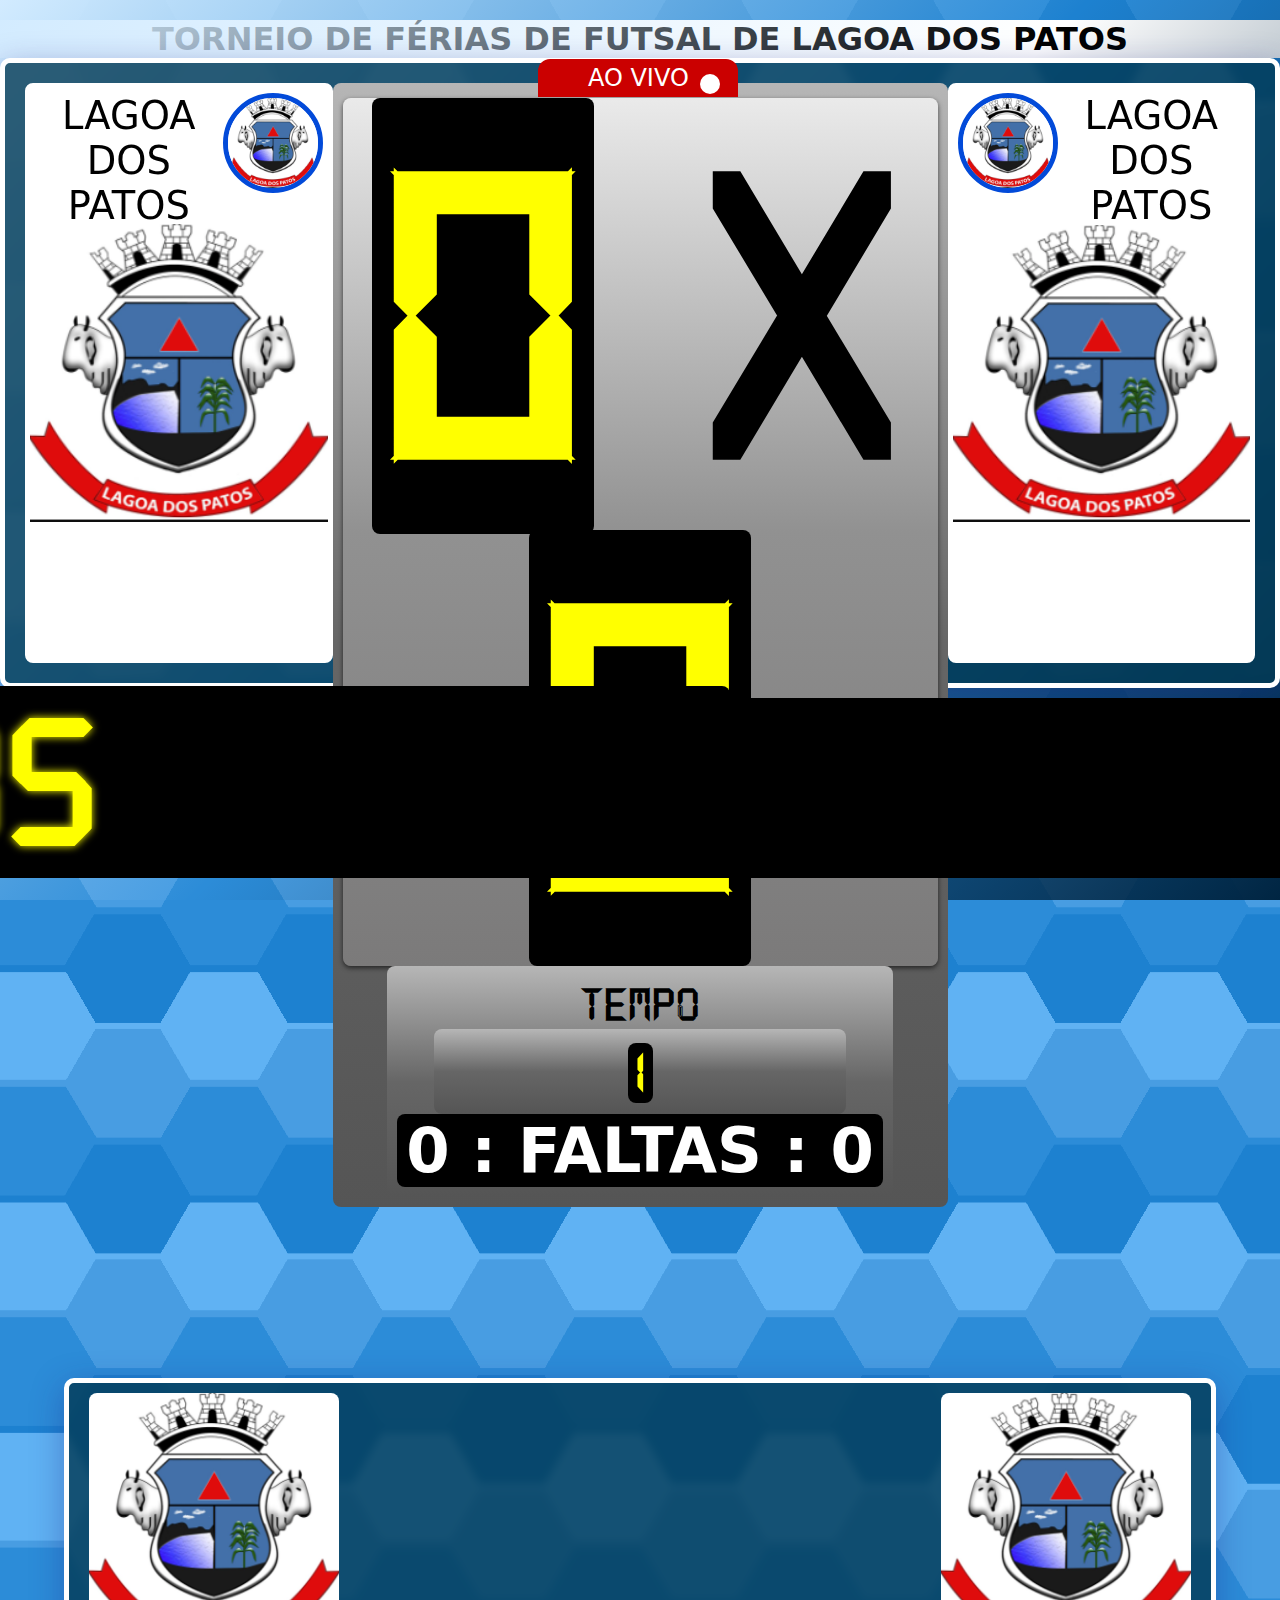
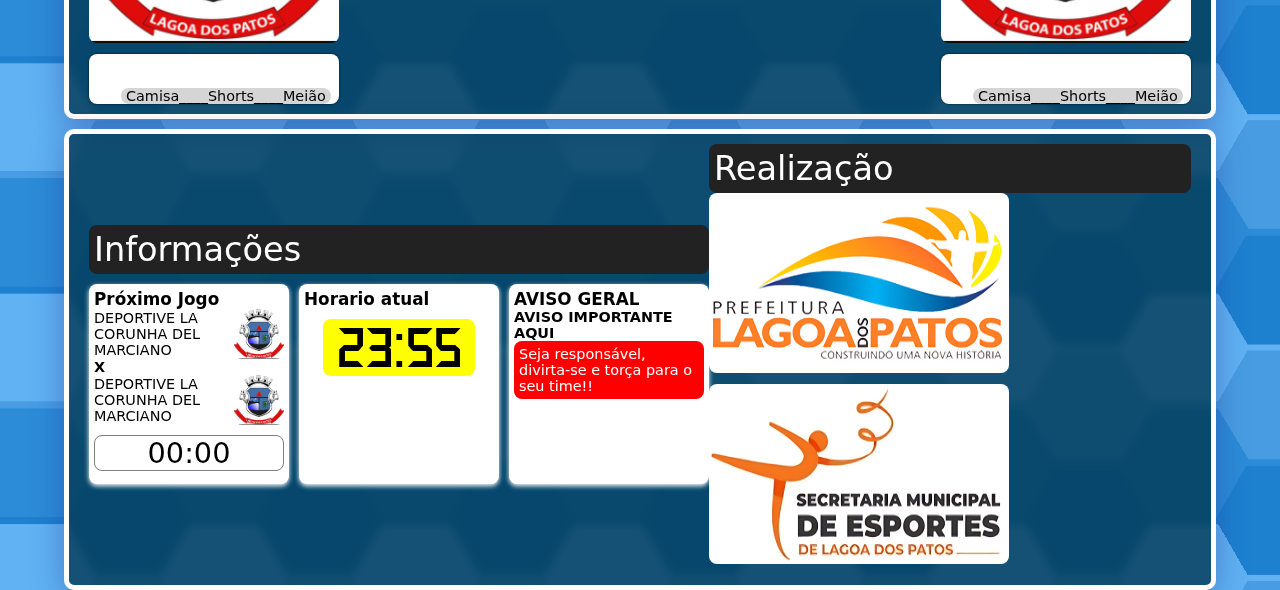
==== placar-2.html @ b9a06c23 "completOnlino" ====
<!DOCTYPE html>
<html lang="pt-BR">
<head>
    <meta charset="UTF-8">
    <meta name="viewport" content="width=device-width, initial-scale=1.0">
    <link rel="stylesheet" href="./src/css/css-2.css">
    <title>Placar</title>

   
</head>
<body>
    <div class="placarOn">
        <div id="aberturaGol" >
            <!-- <div>
                <img id="imgTimeCimaA" src="./src/logos/logo.png" alt="">
            </div> -->
        </div>
        <div class="propagandasEtc">
          
            <div class="nomeCampeonato">
                <h1 id="tituloAcima">TORNEIO DE FÉRIAS DE FUTSAL DE LAGOA DOS PATOS</h1>
            </div>
        </div>
        <div>
            <div class="placarCima editPlacarCima">
                <div class="aoVivo">
                    <p id="mostrador">AO VIVO </p> <span></span>
                </div>
                <div class="NomeTime " id="goldeCasa" style="background-image: url('/src/logos/logo.png'); background-size: contain; background-repeat: no-repeat;background-position: center;">
                    <p id="mostraTimeA">LAGOA DOS PATOS</p>
                    <div>
                        <img id="imgTimeCimaA" src="./src/logos/logo.png" alt="">
                    </div>
                </div>
                <div class="mostraPlacar">
                    <h1 class="fundoP"><span id="timeCasa">0</span> x <span id="timeVisitante">0</span></h1>   
                    <div>
                        <div class="mostraPlacar">
                            <h1 style="font-size: 1em;">TEMPO</h1>         
                            <div>
                                <div class="mostraPlacar">
                                    <h3><span id="periodoTempoMostra">1</span> </h3> 
                                             
                                </div>
                                <h6 class="faltas"><span id="faltasCasa">0</span> : FALTAS : <span id="faltasVisitante">0</span></h6>      
                            </div>   
                        </div>
                    </div>              
                </div>
                
                <div class="NomeTime" id="goldoVisitante" style="background-image: url('/src/logos/logo.png'); background-size: contain; background-repeat: no-repeat;background-position: center;">
                    <div>
                        <img id="imgTimeCimaB" src="./src/logos/logo.png" alt="">
                    </div>
                    <p id="mostraTimeB">LAGOA DOS PATOS</p>
                   
                </div>
            </div>
        </div>
        <div class="letreiroAnimado">
            <h1 id="mostraPLed">TORNEIO DE FERIAS DE FUTSAL DE LAGOA DOS PATOS</h1>
        </div>
        <div  class="mergin">
            <div id="intervaloOn" class="placarIntervalo" style="display: none;">
                <img id="alteraImgSlides" src="./src/logos/cartaz.jpg" alt="Futuro Consultoria">
            </div>
        </div>
        <div>
            <div id="placarComImgCimaA" class="placarImagem ">
                <div class="aoVivo dnone">
                    <span  id="timeTempo">20:00</span> 
                </div>
                <div>
                    <img id="timaCentroA" src="./src/logos/logo.png" alt=""> 
                    <div class="corCamisa" id="uniTimeA">                     
                    </div>
                </div>
                
                <div>
                  
                    <img id="timaCentroB" src="./src/logos/logo.png" alt="">
                    <div class="corCamisa" id="uniTimeB">
                        
                      </div>
                </div>
            </div>
        </div>
       
        <div id="placarComImgCimaB" class="placarImagem">
           <div class="informacoes">
            <p style="font-size: .7em; color: white; background-color: rgb(34, 34, 34);padding: 5px; border-radius:8px;">Informações</p>
          
            <div class="info">
                <div>
                    <h3>Próximo Jogo</h3>
                    <div class="pp">
                        <p id="proPTimeA">DEPORTIVE LA CORUNHA DEL MARCIANO</p>
                        <img id="proximoLogoTimeA" src="./src/logos/logo.png" alt="">
                    </div>
                    <strong>
                        <p>X</p>
                    </strong>
                    <div class="pp">
                        <p id="proPTimeB">DEPORTIVE LA CORUNHA DEL MARCIANO</p>
                        <img id="proximoLogoTimeB" src="./src/logos/logo.png" alt="">
                    </div>
                    <div class="pp">
                        <p id="horarioPPartida">00:00</p>
                    </div>
                </div>
                <div>
                    <h3>Horario atual</h3>
                    <div class="relogioHora">
                        <h4 id="horaAtualVivo">23:55</h4>
                    </div>
                </div>
                <div>
                    <h3>AVISO GERAL</h3>
                    <h4 id="tituloAviso">AVISO IMPORTANTE AQUI</h4>
                    <div class="avisoS">
                        <p id="avisoInfoImportante">Seja responsável, divirta-se e torça para o seu time!!</p>
                    </div>
                    
                </div>
            </div>
           </div>
           <div class="apoio">
            <p style="font-size: .7em; color: white; background-color: rgb(34, 34, 34);padding: 5px; border-radius:8px;">Realização</p>
            <div>
                <img src="./src/logos/logo-lagoa.png" alt=""> 
                <img src="./src/logos/logo-secretaria.png" alt="">
            </div>
           </div>
        </div>
        <div>
       
    </div>

    <script src="./src/placar-2.js"></script>
    <style>
        
        html {
            z-index: -99999;
            --u: 1.5vmax; /* change hexagon size */
            --c1: #60b2f3;
            --c2: #489de2;
            --c3: #2c8cd8;
            --c4: #1d81d0;
            --gp: 50% / calc(var(--u) * 10) calc(var(--u) * 12);
            --glt: repeating-conic-gradient(
                    from 210deg at 16.66% 25%,
                    var(--c2) 0% 33.3%,
                    #fff0 0% 100%
                )
                var(--gp);
            --glb: repeating-conic-gradient(
                    from 210deg at 16.66% 75%,
                    var(--c4) 0% 33.3%,
                    #fff0 0% 100%
                )
                var(--gp);
            height: 100vh;
            background: repeating-linear-gradient(
                        to bottom,
                        var(--c1) 0% 1.5%,
                        transparent 1.5% 23.5%,
                        var(--c2) 23.5% 26.5%,
                        transparent 26.5% 48.5%,
                        var(--c3) 48.5% 51.5%,
                        transparent 51.5% 73.5%,
                        var(--c4) 73.5% 76.5%,
                        transparent 76.5% 98.5%,
                        var(--c1) 98.5% 100%
                    )
                    var(--gp),
                var(--glt), var(--glb), var(--glt), var(--glb), var(--glt), var(--glb),
                var(--glt), var(--glb),
                repeating-conic-gradient(
                        from 150deg at 50% 75%,
                        var(--c1) 0% 33.3%,
                        #fff0 0% 100%
                    )
                    var(--gp),
                repeating-conic-gradient(
                        from 90deg at 66.66% 50%,
                        var(--c4) 0% 33.3%,
                        #fff0 0% 100%
                    )
                    var(--gp),
                repeating-conic-gradient(
                        from -90deg at 50% 25%,
                        var(--c1) 0% 33.3%,
                        var(--c2) 0% 66.4%,
                        var(--c3) 0% 100%
                    )
                    var(--gp);
        
            
            overflow: hidden;
        }
        
        html:before {
            content: "";
            background: linear-gradient(-45deg, #002542 0%, transparent 50%, #d2ebff 100%);
            position: absolute;
            width: 100vw;
            height: 100vh;
            
        }
        
    </style>
</body>
</html>
---- src/css/css-2.css ----
@font-face {
  font-family: digital;
  src: url(../../src/font/DS-DIGI.TTF);
}
:root {
    --fundoVidro: rgba(1, 57, 83, 0.795);
}

* {
  margin: 0;
  padding: 0;
  box-sizing: border-box;
}

.placarOn {
  width: 100%;
  height: 100vh;
  background-color: rgba(189, 189, 189, 0);
  font-family: system-ui, -apple-system, BlinkMacSystemFont, "Segoe UI", Roboto,
    Oxygen, Ubuntu, Cantarell, "Open Sans", "Helvetica Neue", sans-serif;
}
.placarCima {
  padding: 20px;
  width: 100%;
  
  margin: auto;
  display: flex;
  justify-content: space-between;
  background-color: rgb(243, 231, 221);
  font-size: 3em;
  align-items: center;
  position: relative;
  background: var( --fundoVidro);
  box-shadow: 0 8px 32px 0 rgba(31, 38, 135, 0.37);
  backdrop-filter: blur(4px);
  -webkit-backdrop-filter: blur(4px);
  border-radius: 10px;
  border: white solid 5px;
  
}
.editPlacarCima {
  height: 70vh;
}


.fundoP {
  background-image: linear-gradient(
    to bottom,
    rgb(234, 234, 234),
    rgb(145, 145, 145),
    rgb(123, 122, 122)
  );
  box-shadow: rgba(0, 0, 0, 0.614) 0px 2px 5px 0px;
  padding: 2px;
}
.placarImagem {
  width: 90%;
  margin: auto;
  display: flex;
  justify-content: space-between;
  background: var( --fundoVidro);
  box-shadow: 0 8px 32px 0 rgba(31, 38, 135, 0.37);
  backdrop-filter: blur(4px);
  -webkit-backdrop-filter: blur(4px);
  border-radius: 10px;
  border: 1px solid rgba(255, 255, 255, 0.18);
  font-size: 3em;
  border: white solid 5px;
  align-items: center;
  
  margin-top: 10px;
  padding: 10px 20px;
  
}
.placarImagem div img {
  width: 250px;
  border-radius: 8px;
}
.placarImagem .aoVivo {
  position: absolute;
  width: 200px;
  background-color: rgb(0, 0, 0);
  text-align: center;
  padding: 2px;
  top: 0px;
  left: 42%;
  border-radius: 0px 0px 12px 12px;
  font-size: x-large;
  padding: 5px;
  color: white;
}
.corCamisa {
  width: 250px;
  height: 50px;
  border-radius: 8px;
  background-color: rgb(255, 255, 255);
  box-shadow: black 0px 0px 2px 0px;
  position: relative;
}
.corCamisa::after {
  content: "Camisa____Shorts____Meião";
  font-size: 0.3em;
  text-align: center;
  color: rgb(0, 0, 0);
  background-color: rgb(213, 213, 213);
  border-radius: 12px;
  padding: 0 5px;
  bottom: 0px;
  left: 32px;
  position: absolute;
}
.propagandasEtc {
 
}
.mostraPlacar {
  align-items: center;
  width: 85%;
  margin: auto;
  text-align: center;
  background-image: linear-gradient(
    to bottom,
    rgb(182, 182, 182),
    rgb(102, 102, 102),
    rgb(85, 85, 85)
  );
  padding: 10px;
  border-radius: 8px;
}
.aoVivo {
  position: absolute;
  width: 200px;
  background-color: rgb(203, 0, 0);
  text-align: center;
  padding: 2px;
  top: -4px;
  left: 42%;
  border-radius: 12px 12px 0px 0px;
  font-size: x-large;
  padding: 5px;
  color: white;
}
.mostraPlacar h1 {
  font-family: digital;
  margin-top: 5px;
  font-size: 9em;
  text-shadow: yellow 0px 0px 5px 0px;
  width: 100%;
  /* border: black solid 1px; */
  border-radius: 8px;
}
.mostraPlacar h3 #periodoTempoMostra {
  font-family: digital;
  margin-top: 5px;
  font-size: 1em;
  text-shadow: yellow 0px 0px 5px 0px;
  width: 100%;
  /* border: black solid 1px; */
  border-radius: 8px;
}
.mostraPlacar h3 span {
  color: yellow;
  padding: 2px 5px;

  background-color: rgb(0, 0, 0);
  border-radius: 8px;
  margin: 0px;
}
.tickSegundos {
  animation: tick 1s infinite alternate-reverse  ;
}
.letreiroAnimado {
  z-index: 9999999;
  width: 350%;
  background-color: rgb(0, 0, 0);
  height: 20%;
  margin: 10px auto;
  position: relative;
}

.letreiroAnimado h1 {
  text-shadow: 0px 0px 9px yellow;
  font-size: 12em;
  font-family: digital;
  width: 100%;
  color: yellow;
  padding: 0px 5px;
  background-color: rgb(0, 0, 0);
  border-radius: 8px;
  margin: 0px;
  animation: ldigital 60s infinite linear ;
  position: absolute;
  right: 3750px;
  bottom: 0px;
}
@keyframes ldigital {
  0% {
    right: -1850px;
  }
}
@keyframes tick {
  0% {
    opacity: 0;
  }
}
.NomeTime {
  justify-content: space-between;
  min-width: 25%;
  /* background-image: url('../logos/88.png');
  background-size: contain;
  background-repeat: no-repeat;
  background-position: center; */
  max-width: 20%;
  height: 100%;
  border: rgb(255, 255, 255) solid 5px;
  border-radius: 8px;
  background-color: white;
  text-align: center;
  display: flex;
  
  padding-top: 100%;
  padding: 5px;
  
 
}
.NomeTime p {
  font-size: .8em;
}
.mergin {
  margin: 500px auto;
}

.NomeTime div img {
  width: 100px;
  height: 100px;
  border-radius: 50%;
  border: rgb(2, 74, 217) solid 5px;
}

.mostraPlacar h1 span {
  color: yellow;
  padding: 2px 5px;

  background-color: rgb(0, 0, 0);
  border-radius: 8px;
  margin: 0px;
}
.placarIntervalo {
  text-align: center;
  height: 70vh;
}
.placarIntervalo img {
  height: 60vh;
}
.aoVivo span::after {
  height: 20px;
  width: 20px;
  background-color: white;
  content: "";
  position: absolute;
  top: 15px;
  right: 18px;
  border-radius: 50%;
  animation: aov 800ms infinite alternate-reverse linear;
}
#alteraImgSlides {
  animation: slid 1s normal ;
}
@keyframes slid {
  0% {
    opacity: 0;
  }
}
.inputImagens {
  width: 90%;
  padding: 5px;
  margin: 5px auto;
}

.gol {
  position: absolute;
  z-index: 99999999;
  width: 100%;
  background-color: black;
  
}
.gol div {
  height: 100vh;  
  border: black solid 1px;
  margin: auto;
  text-align: center;
}
.gol div img {
  height: 100%;
  box-shadow:  rgb(2, 74, 217) 5px 0px 100px 50px; 
  margin: auto;
  border-radius: 50%;  
  animation: gira 800ms infinite alternate-reverse linear; 
}

@keyframes gira {
  0% {
    transform: scale(0.8);
  }
}

.gol div::after {
  content: "GOLLLLL!!";
  position: absolute;
  width: 100%;
  border-radius: 30px;  
  top: 290px;
  font-size: 12em;
  background-color: rgb(2, 74, 217);
  color: white;
  font-weight: 700;
  left: 0;
  height: 30%;
  animation: aov 800ms infinite alternate-reverse linear;
}
button {
  padding: 5px;
  font-size: 1.1em;
  background-color: rgb(2, 74, 217);
  color: white;
}
.dnone {
  display: none;
}
.nomeCampeonato {
  width: 100%;
}
.nomeCampeonato h1 {
  text-align: center;
  background-color: white;
  margin-top: 20px;
  width: 1080px;
  
}
.menutopo {
  width: 600px;
  justify-content: space-between;
  text-align: inherit;
  
}
.placaCentral {
  display: flex;
  align-items: center;
  background-color: black;
  padding: 5px;
  border-radius: 8px;

}
.placaCentral input {
  width: 50px;
  padding: 5px;
  height: 50px;
  text-align: center;
}
.placaCentral i {
  background-color: blue;
  color: white;
  padding: 2px 5px;
  transition: 200ms;
}
.placaCentral i:active {
  background-color: rgb(0, 0, 42);
  box-shadow: inset black 0px 2px 2px 0px;
  font-size: .9em;
  
}
.placaCentral i:hover {
  background-color: rgb(125, 125, 251);
}
.marcadoPlaca {
  display: flex;
  align-items: center;
}
.menutopo a {
  text-align: center;
  gap: 10px;
  padding: 5px;
  color: white;
  border-radius: 8px;
  text-decoration: none;
  background-color: rgb(31, 38, 135);
}
.menutopo a:hover {
  background-color: rgb(95, 105, 235);
}
.menutopo a:active {
  box-shadow: inset black 0px 2px 5px 0px;
  background-color: rgb(169, 174, 242);
  font-size: .98em;
  
  transform: scale(.8);
}
input {
  padding: 1px;
  font-size: 1em;
}
.info {
  font-size: 0.3em;
  display: flex;
  gap: 10px;
  margin: 10px auto;
}
.apoio div img {
  width: 300px;
  height: 180px;
}
#horarioPPartida {
  background-color: rgba(255, 0, 0, 0);
  text-align: center;
  width: 100%;
  border: gray solid 1px;
  border-radius: 8px;
  margin: 10px auto;
  font-size: 2em;
}
.info > div {
  padding: 5px;
  width: 200px;
  height: 200px;
  box-shadow: rgb(255, 255, 255) 0px 2px 5px 0px;
  border-radius: 8px;
  background-color: white;
}
.avisoS {
  background-color: red;
  padding: 5px;
  color: white;
  font-size: 1em;
  border-radius: 8px;
}
.info div img {
  width: 50px;
}
.info div .pp {
  width: 100%;
  display: flex;
  justify-content: space-between;
  align-items: center;
  gap: 10px;
}
.relogioHora {
    width: 80%;
    /* border: black solid 1px; */
    margin: auto;
    font-size:4em;
    margin-top: 5%;
    text-align: center;
    font-family: digital;
    background-color: yellow;
    border-radius: 8px;
}
.tituloInfo {
    font-size: 1em;
}
.faltas {
  background-color: rgb(0, 0, 0);
  border-radius: 8px;
  color: white;
  font-size: 1.3em;
}

@keyframes aov {
  0% {
    opacity: 0;
  }
}
.menuTo {
  display: flex;
  align-items: center;
  font-size: 1.1em;
  text-decoration: none;
  list-style: none;
  position: relative;
  overflow: hidden;
  margin: 10px auto;
  

}
.menuTo img {
  width: 150px;
  margin: 10px;
  position: relative;
  overflow: hidden;

}
.menuTo .imgLogoA {
  position: relative;
  
}
.unif div {

  display: flex;
  justify-content: space-between;
}
.imgLogoA::after {
  content: "";
  rotate: 12deg;
  height: 100px;
  width: 500px;
  background-image: linear-gradient(to bottom, rgba(255, 255, 255, 0.143) , rgba(255, 255, 255, 0.65), rgba(255, 255, 255, 0.136)) ;
  position: absolute;
  top: -150px;
  left:  -68px;
  animation: brilho 5s infinite linear   ;
}
@keyframes brilho {
  0% {
    top: 129px;
  left:  -68px;
  }
  90% {
    top: 129px;
  left:  -68px;
  }
}

.painelControle {
  background-color: #f7feff;
  max-width: 800px;
  min-width: 450px;
  margin: auto;
  border: black solid 1px;
  padding: 20px;
  font-family: system-ui, -apple-system, BlinkMacSystemFont, 'Segoe UI', Roboto, Oxygen, Ubuntu, Cantarell, 'Open Sans', 'Helvetica Neue', sans-serif;
  border: rgb(225, 225, 225) solid 1px;
  box-shadow: rgb(160, 160, 160) 0px 5px 5px 0px;
  border-radius: 0px 0px 12px 12px;
  
}
#tituloAcima {
  width:100%;
  
}
.animt {
  animation: cimaBaixo 200ms normal    ;
  transition: all;
}
@keyframes cimaBaixo {
  0%{
    transform: scale(0);
    opacity: 0;
  }
}
.informacoesAdicionais {
  max-width: 800px;
  min-width: 450px;
  margin:  auto;
  border: rgb(225, 225, 225) solid 1px;
  box-shadow: rgb(160, 160, 160) 0px 5px 5px 0px;
  border-radius: 0px 0px 12px 12px;
  padding: 20px;
}
.painelControle h2 {
  margin-top: 10px;
}
.areaClean img {
  width: 50px;
  margin: 5px auto;
}
.placarTimesPainel {
  display: flex;
  justify-content: space-between;
  background-color: rgb(224, 224, 224);
  padding: 5px;
  border: rgb(208, 208, 208) solid 1px;
}
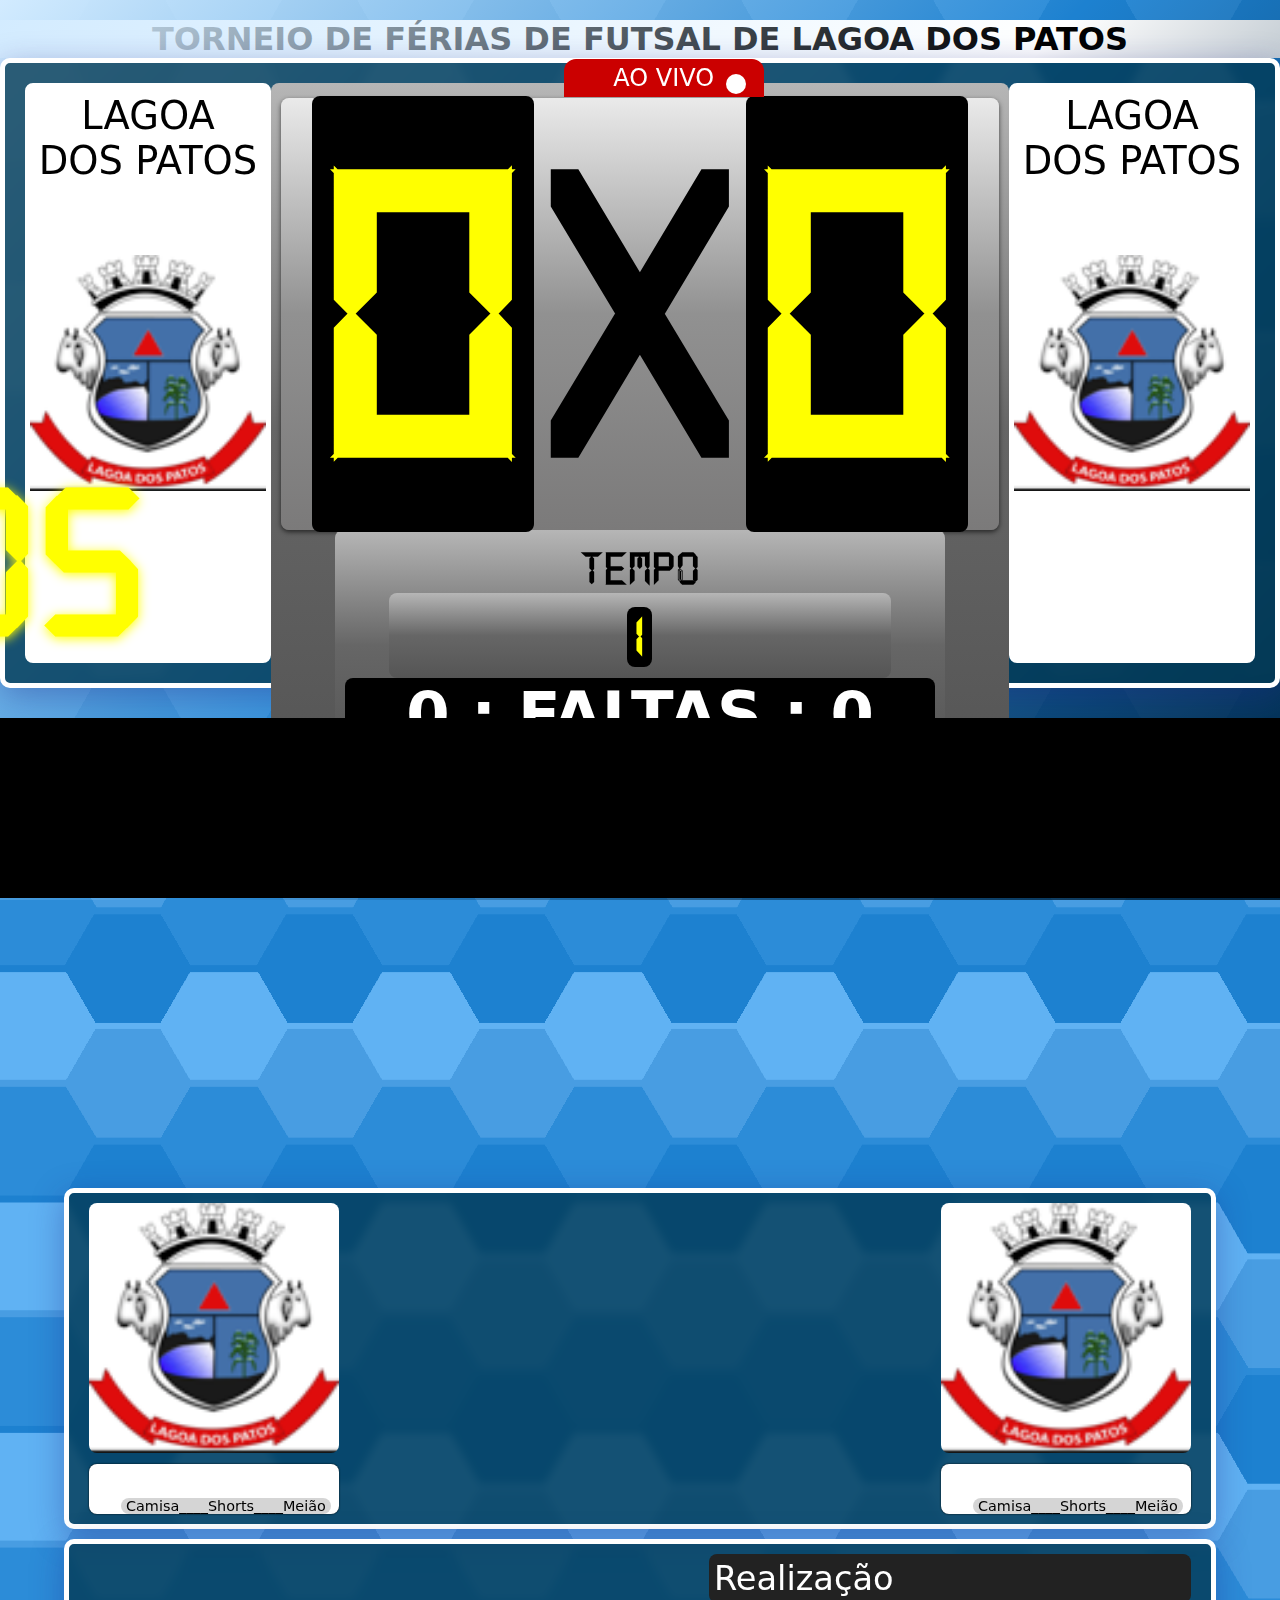
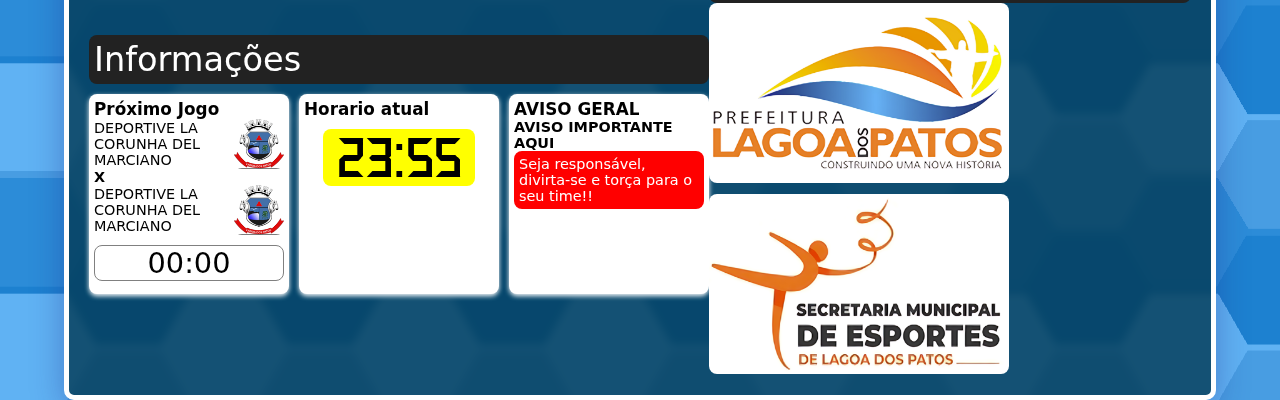
==== commit 66f24eca: "completOnlino" ====
--- a/placar-2.html
+++ b/placar-2.html
@@ -29,11 +29,11 @@
                 <div class="NomeTime " id="goldeCasa" style="background-image: url('/src/logos/logo.png'); background-size: contain; background-repeat: no-repeat;background-position: center;">
                     <p id="mostraTimeA">LAGOA DOS PATOS</p>
                     <div>
-                        <img id="imgTimeCimaA" src="./src/logos/logo.png" alt="">
+                        <img style="display: none;" id="imgTimeCimaA" src="./src/logos/logo.png" alt="">
                     </div>
                 </div>
                 <div class="mostraPlacar">
-                    <h1 class="fundoP"><span id="timeCasa">0</span> x <span id="timeVisitante">0</span></h1>   
+                    <h1 class="fundoP"><span id="timeCasa">0</span>x<span id="timeVisitante">0</span></h1>   
                     <div>
                         <div class="mostraPlacar">
                             <h1 style="font-size: 1em;">TEMPO</h1>         
@@ -49,8 +49,8 @@
                 </div>
                 
                 <div class="NomeTime" id="goldoVisitante" style="background-image: url('/src/logos/logo.png'); background-size: contain; background-repeat: no-repeat;background-position: center;">
-                    <div>
-                        <img id="imgTimeCimaB" src="./src/logos/logo.png" alt="">
+                    <div >
+                        <img style="display: none;" id="imgTimeCimaB" src="./src/logos/logo.png" alt="">
                     </div>
                     <p id="mostraTimeB">LAGOA DOS PATOS</p>
                    
--- a/src/css/css-2.css
+++ b/src/css/css-2.css
@@ -51,7 +51,7 @@
     rgb(123, 122, 122)
   );
   box-shadow: rgba(0, 0, 0, 0.614) 0px 2px 5px 0px;
-  padding: 2px;
+  
 }
 .placarImagem {
   width: 90%;
@@ -83,7 +83,7 @@
   text-align: center;
   padding: 2px;
   top: 0px;
-  left: 42%;
+  left: 44%;
   border-radius: 0px 0px 12px 12px;
   font-size: x-large;
   padding: 5px;
@@ -133,7 +133,7 @@
   text-align: center;
   padding: 2px;
   top: -4px;
-  left: 42%;
+  left: 44%;
   border-radius: 12px 12px 0px 0px;
   font-size: x-large;
   padding: 5px;
@@ -173,18 +173,20 @@
   width: 350%;
   background-color: rgb(0, 0, 0);
   height: 20%;
+  position: fixed;
+  bottom: -8px;
   margin: 10px auto;
-  position: relative;
+  
 }
 
 .letreiroAnimado h1 {
-  text-shadow: 0px 0px 9px yellow;
-  font-size: 12em;
+  text-shadow: 0px 2px 12px yellow;
+  font-size: 14em;
   font-family: digital;
   width: 100%;
   color: yellow;
-  padding: 0px 5px;
-  background-color: rgb(0, 0, 0);
+  padding: 0px 0px;
+  /* background-color: rgb(0, 0, 0); */
   border-radius: 8px;
   margin: 0px;
   animation: ldigital 60s infinite linear ;
@@ -204,7 +206,7 @@
 }
 .NomeTime {
   justify-content: space-between;
-  min-width: 25%;
+  min-width: 15%;
   /* background-image: url('../logos/88.png');
   background-size: contain;
   background-repeat: no-repeat;
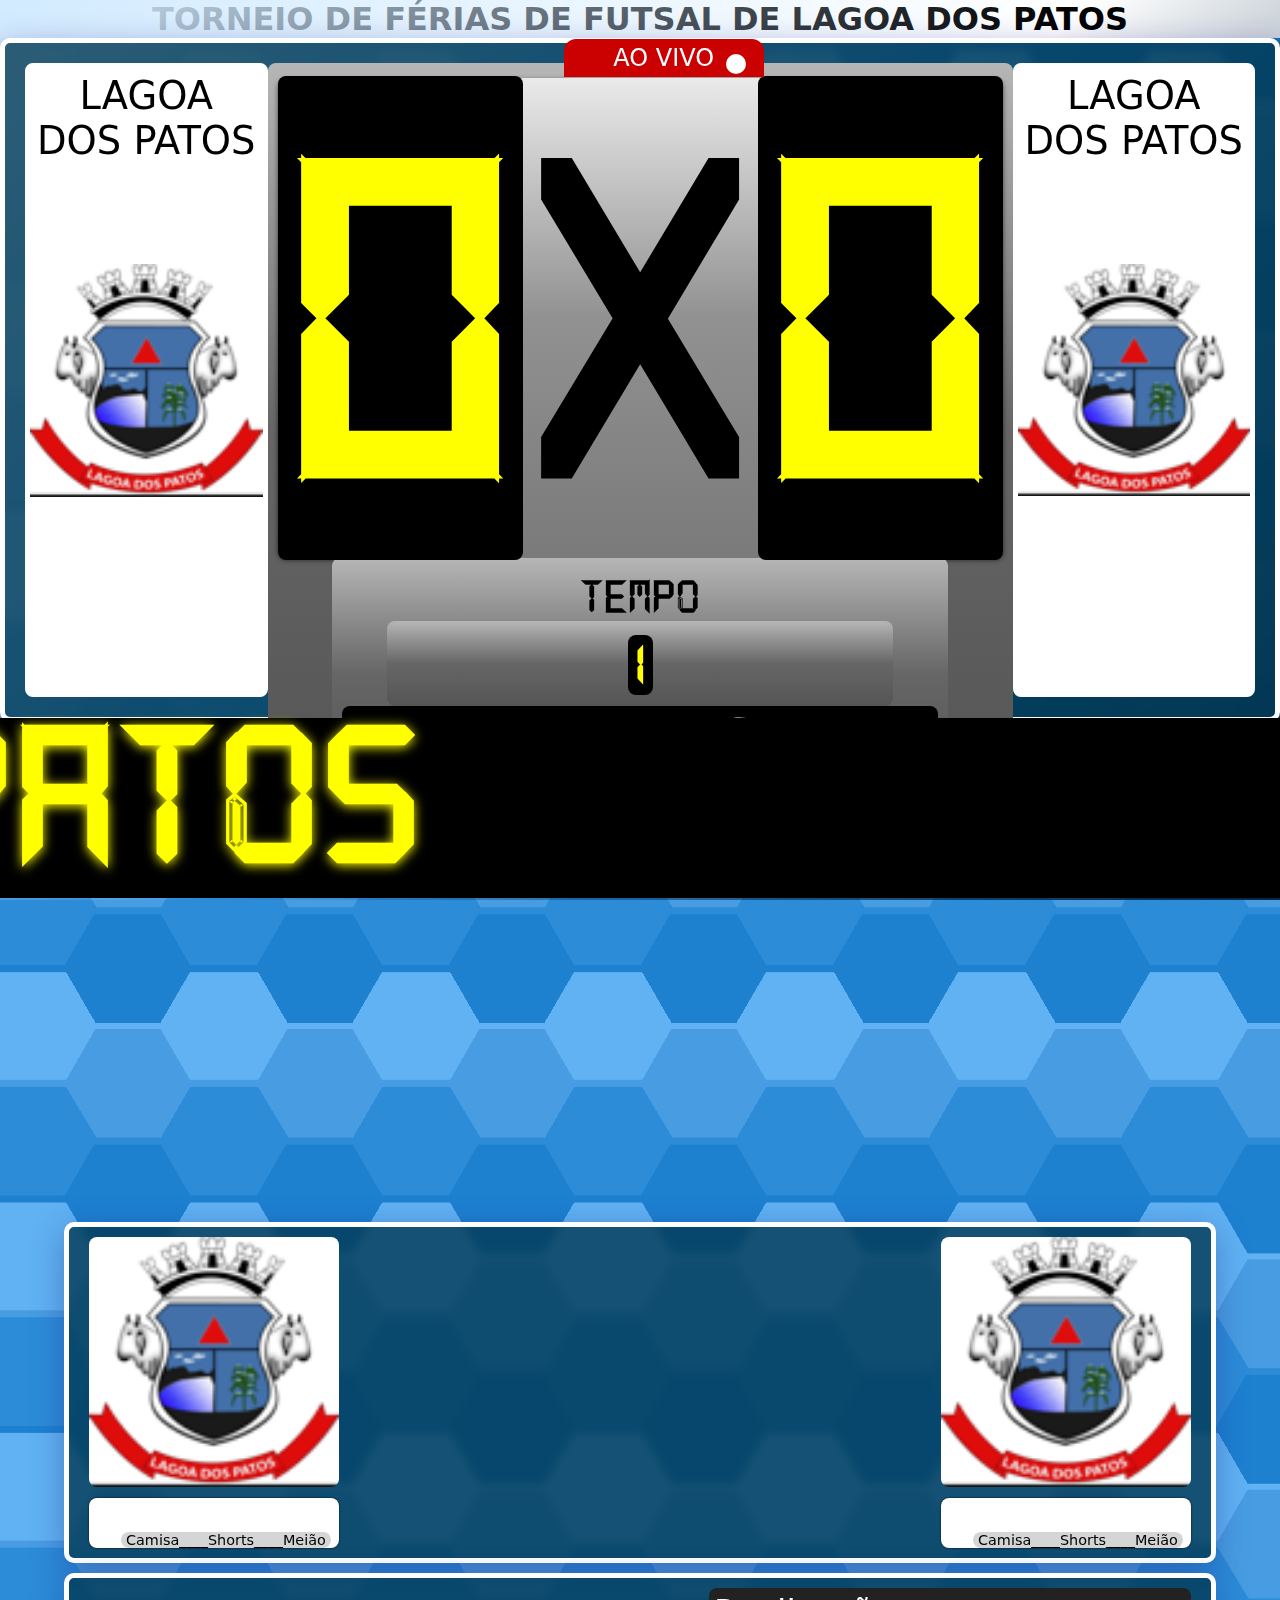
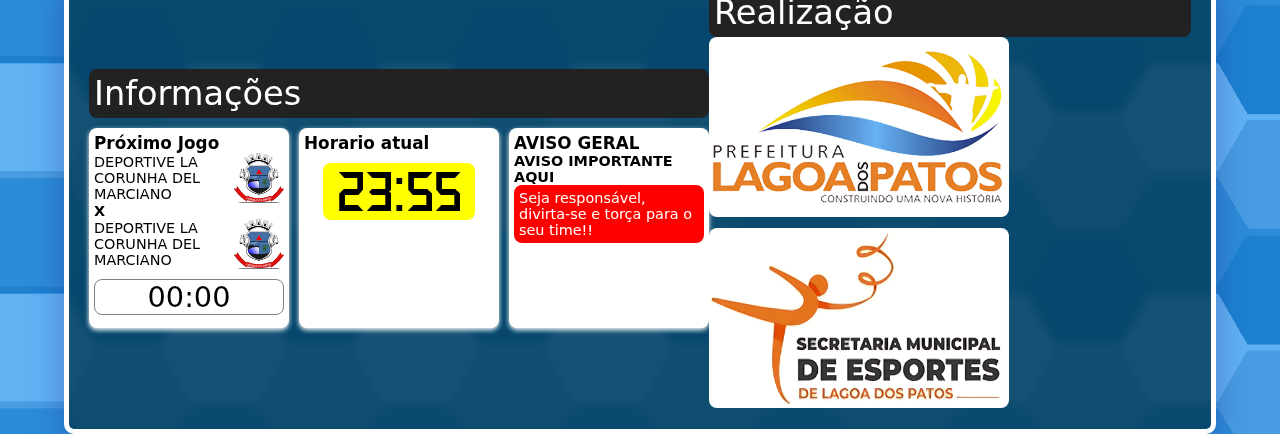
==== commit a5f81505: "completOnlino" ====
--- a/placar-2.html
+++ b/placar-2.html
@@ -10,7 +10,9 @@
 </head>
 <body>
     <div class="placarOn">
-        <div id="aberturaGol" >
+       
+        
+        <div id="aberturaGol" class="gol" >
             <!-- <div>
                 <img id="imgTimeCimaA" src="./src/logos/logo.png" alt="">
             </div> -->
@@ -209,5 +211,6 @@
         }
         
     </style>
+    
 </body>
 </html>--- a/src/css/css-2.css
+++ b/src/css/css-2.css
@@ -21,8 +21,7 @@
 }
 .placarCima {
   padding: 20px;
-  width: 100%;
-  
+  width: 100%;  
   margin: auto;
   display: flex;
   justify-content: space-between;
@@ -39,7 +38,7 @@
   
 }
 .editPlacarCima {
-  height: 70vh;
+  height: 76vh;
 }
 
 
@@ -109,9 +108,7 @@
   left: 32px;
   position: absolute;
 }
-.propagandasEtc {
- 
-}
+
 .mostraPlacar {
   align-items: center;
   width: 85%;
@@ -142,7 +139,7 @@
 .mostraPlacar h1 {
   font-family: digital;
   margin-top: 5px;
-  font-size: 9em;
+  font-size: 10em;
   text-shadow: yellow 0px 0px 5px 0px;
   width: 100%;
   /* border: black solid 1px; */
@@ -160,7 +157,6 @@
 .mostraPlacar h3 span {
   color: yellow;
   padding: 2px 5px;
-
   background-color: rgb(0, 0, 0);
   border-radius: 8px;
   margin: 0px;
@@ -181,7 +177,7 @@
 
 .letreiroAnimado h1 {
   text-shadow: 0px 2px 12px yellow;
-  font-size: 14em;
+  font-size: 13em;
   font-family: digital;
   width: 100%;
   color: yellow;
@@ -282,8 +278,14 @@
   position: absolute;
   z-index: 99999999;
   width: 100%;
-  background-color: black;
-  
+  background-image: radial-gradient( rgb(242, 227, 13), rgb(0, 7, 82), rgb(0, 47, 255));
+  animation: grade 500ms infinite  ;  
+}
+@keyframes grade {
+  0% {
+    
+    background-image: linear-gradient(to top, rgb(255, 0, 0), black, rgb(255, 0, 0));
+  }
 }
 .gol div {
   height: 100vh;  
@@ -324,6 +326,8 @@
   font-size: 1.1em;
   background-color: rgb(2, 74, 217);
   color: white;
+  cursor: pointer;
+  
 }
 .dnone {
   display: none;
@@ -334,8 +338,8 @@
 .nomeCampeonato h1 {
   text-align: center;
   background-color: white;
-  margin-top: 20px;
-  width: 1080px;
+  
+  width: 100%;
   
 }
 .menutopo {
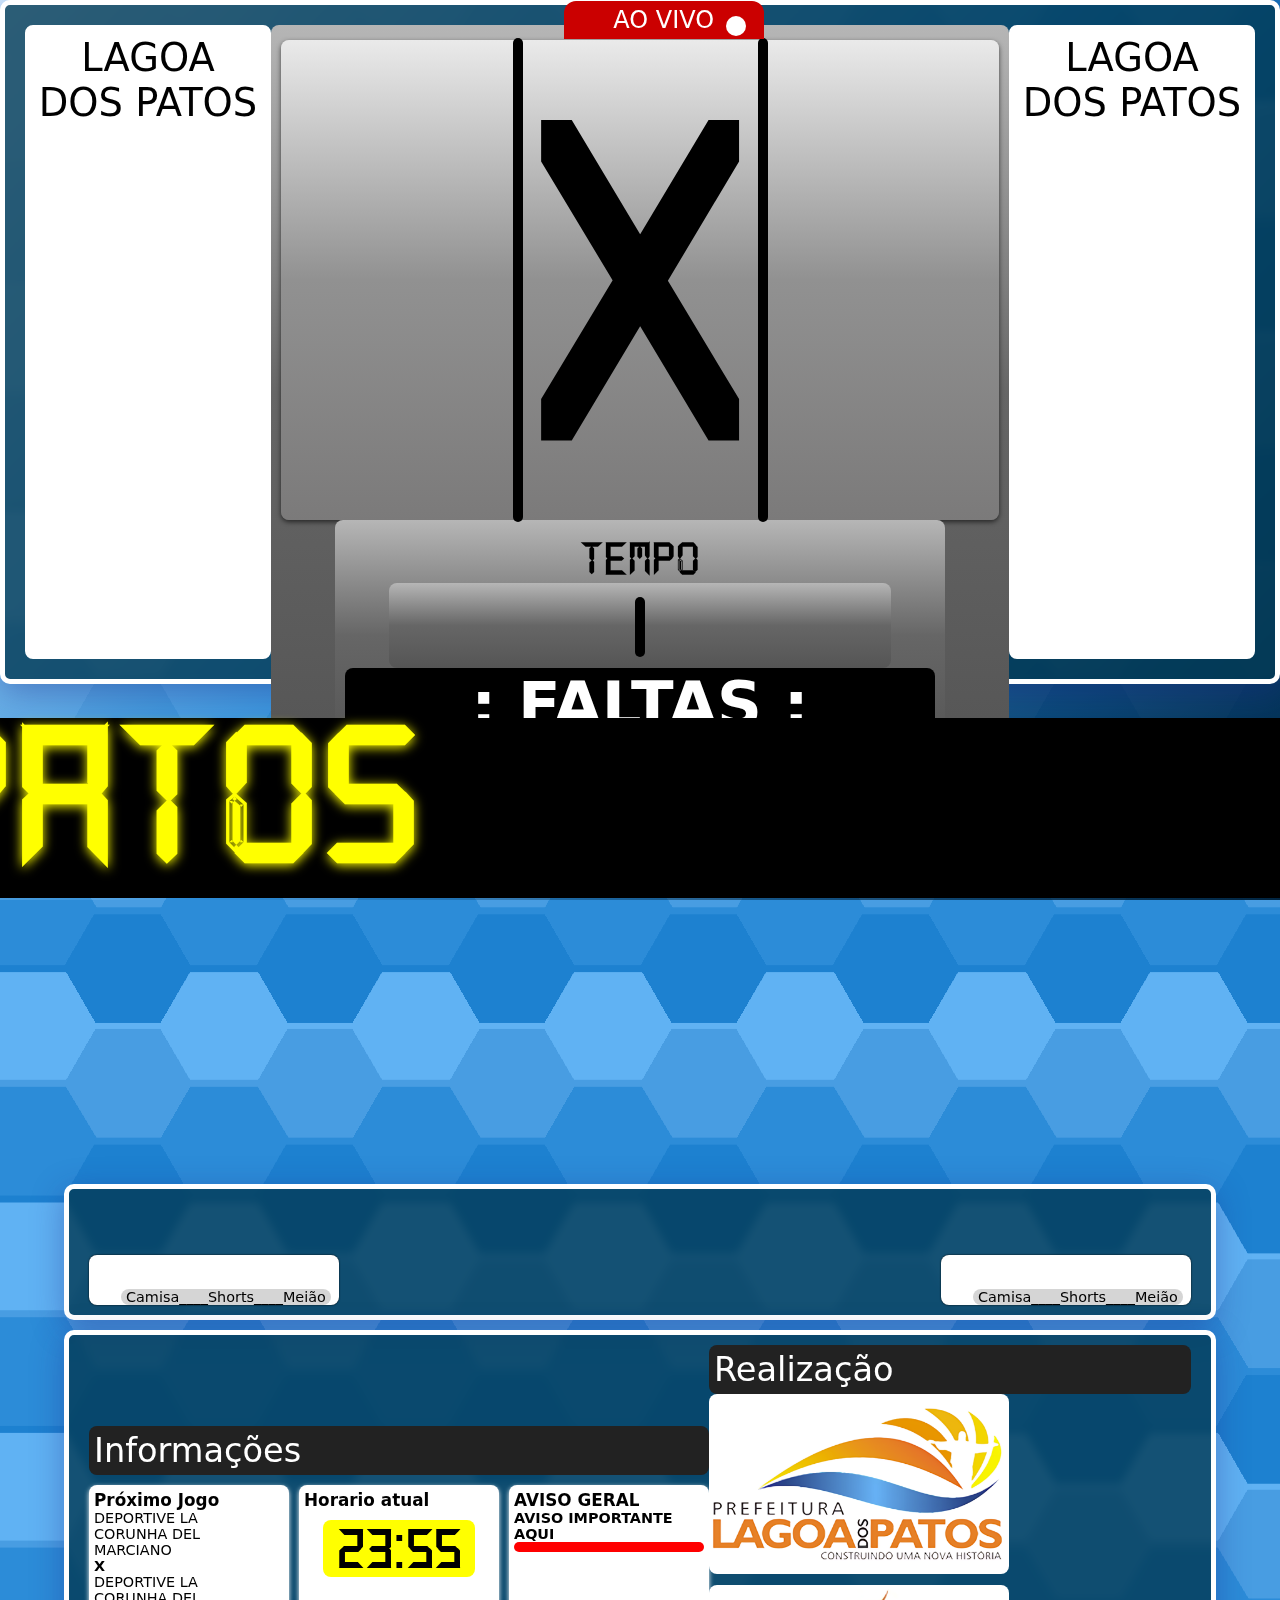
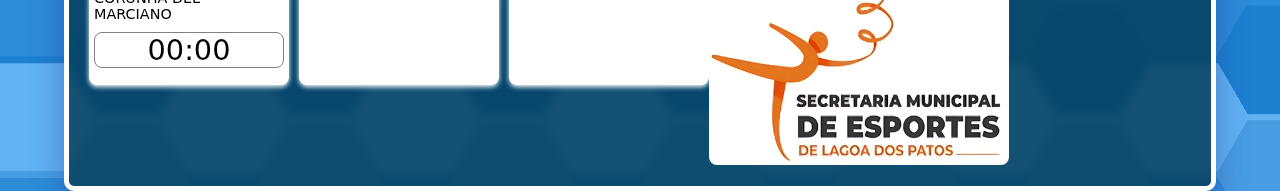
==== commit 89b324a7: "completOnlino" ====
--- a/placar-2.html
+++ b/placar-2.html
@@ -12,8 +12,9 @@
     <div class="placarOn">
        
         
-        <div id="aberturaGol" class="gol" >
+        <div id="aberturaGol"  >
             <!-- <div>
+                class="gol"
                 <img id="imgTimeCimaA" src="./src/logos/logo.png" alt="">
             </div> -->
         </div>
--- a/src/css/css-2.css
+++ b/src/css/css-2.css
@@ -298,13 +298,17 @@
   box-shadow:  rgb(2, 74, 217) 5px 0px 100px 50px; 
   margin: auto;
   border-radius: 50%;  
+ 
   animation: gira 800ms infinite alternate-reverse linear; 
 }
 
 @keyframes gira {
   0% {
+    transform: matrix(0, 1, 1, 0, 0, 0);
+    
     transform: scale(0.8);
   }
+  
 }
 
 .gol div::after {
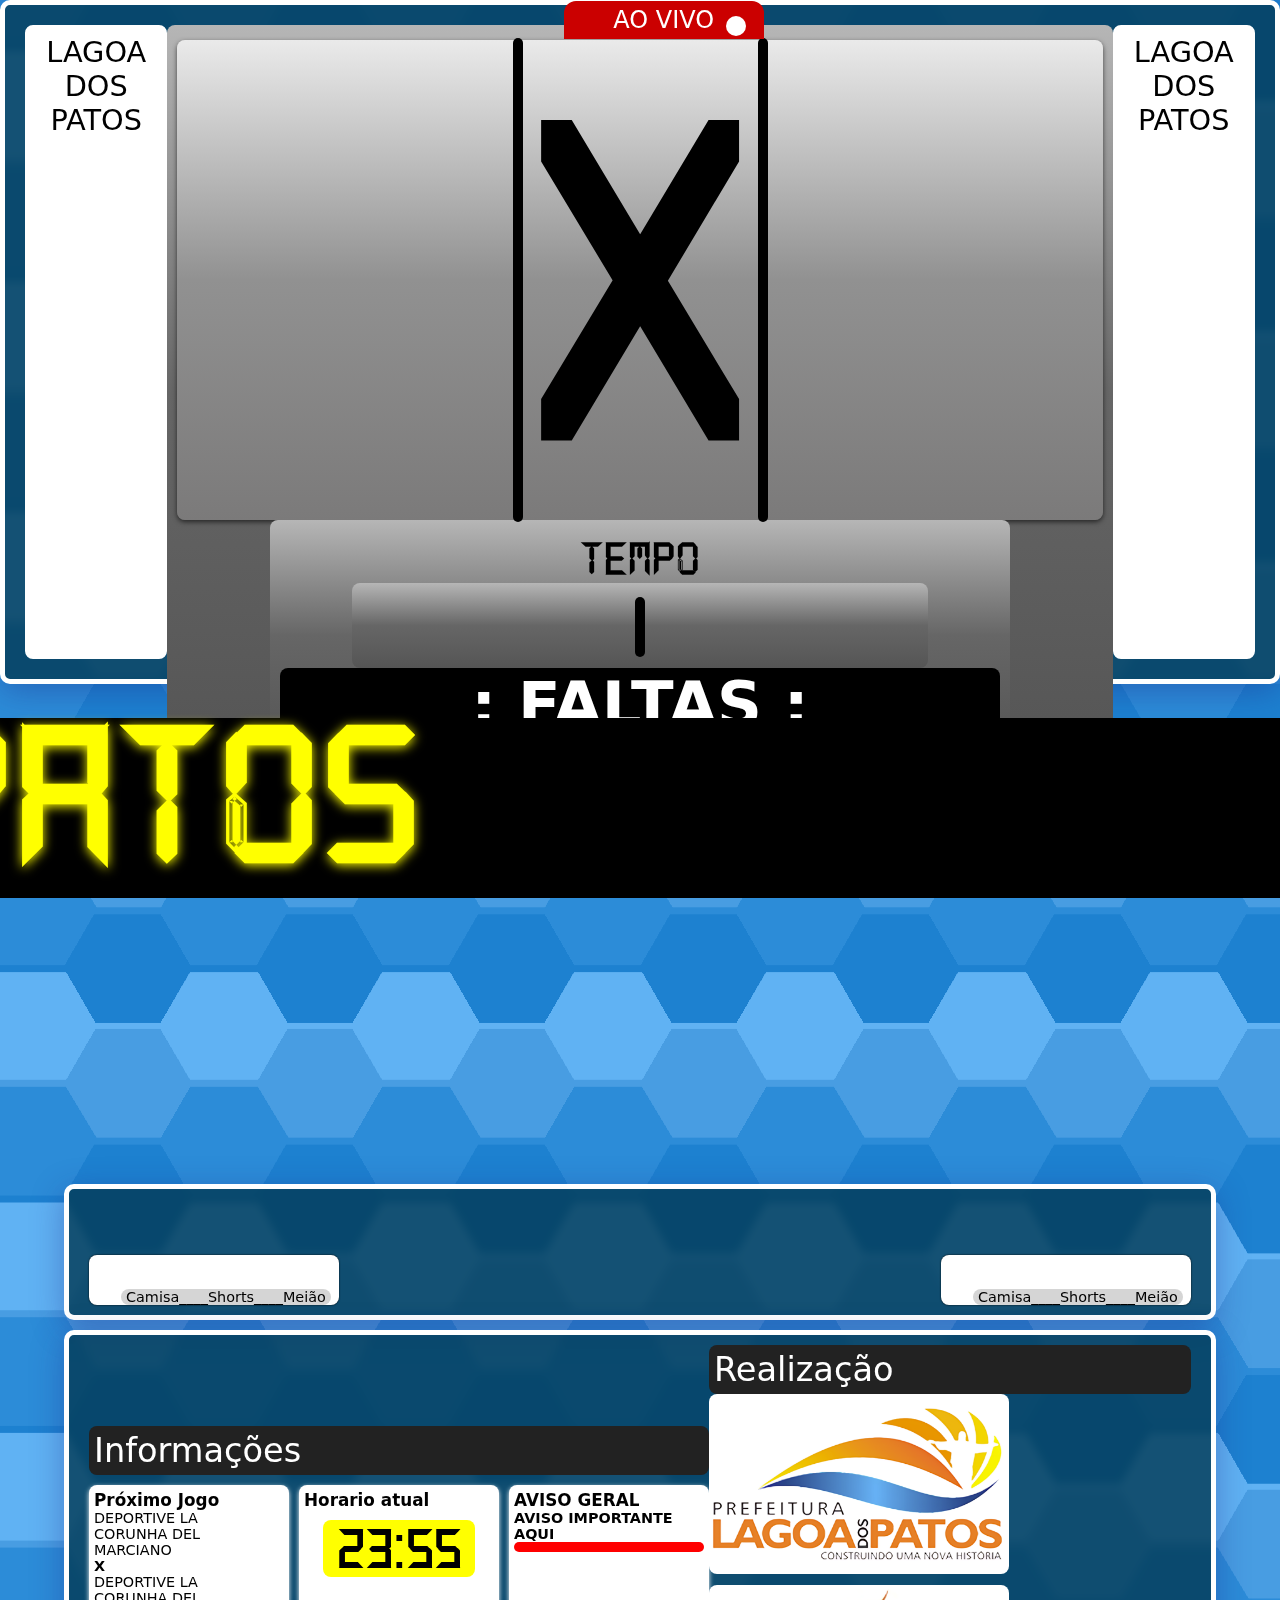
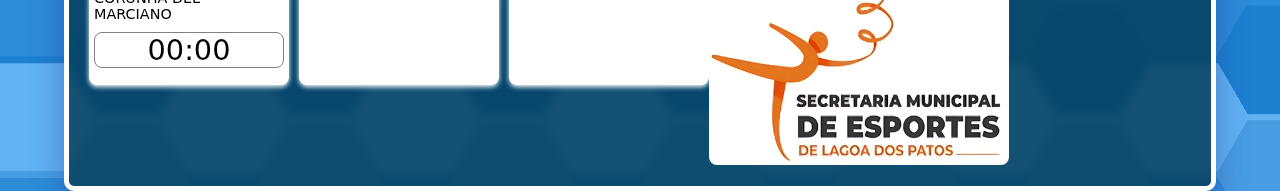
==== commit 27d8165f: "ola" ====
--- a/placar-2.html
+++ b/placar-2.html
@@ -8,10 +8,11 @@
 
    
 </head>
-<body>
-    <div class="placarOn">
+<body >
+    <div id="po" class="placarOn ">
        
-        
+        <audio src="/src/audios/torcida-fundo.mp3"></audio>
+        <audio src="/src/audios/gol-torcida-ah.mp3"></audio>
         <div id="aberturaGol"  >
             <!-- <div>
                 class="gol"
@@ -29,7 +30,7 @@
                 <div class="aoVivo">
                     <p id="mostrador">AO VIVO </p> <span></span>
                 </div>
-                <div class="NomeTime " id="goldeCasa" style="background-image: url('/src/logos/logo.png'); background-size: contain; background-repeat: no-repeat;background-position: center;">
+                <div class="NomeTime" id="goldeCasa" style="background-image: url('/src/logos/logo.png'); background-size: contain; background-repeat: no-repeat;background-position: center;">
                     <p id="mostraTimeA">LAGOA DOS PATOS</p>
                     <div>
                         <img style="display: none;" id="imgTimeCimaA" src="./src/logos/logo.png" alt="">
@@ -51,7 +52,7 @@
                     </div>              
                 </div>
                 
-                <div class="NomeTime" id="goldoVisitante" style="background-image: url('/src/logos/logo.png'); background-size: contain; background-repeat: no-repeat;background-position: center;">
+                <div class="NomeTime " id="goldoVisitante" style="background-image: url('/src/logos/logo.png'); background-size: contain; background-repeat: no-repeat;background-position: center;">
                     <div >
                         <img style="display: none;" id="imgTimeCimaB" src="./src/logos/logo.png" alt="">
                     </div>
@@ -204,7 +205,7 @@
         
         html:before {
             content: "";
-            background: linear-gradient(-45deg, #002542 0%, transparent 50%, #d2ebff 100%);
+            /* background: linear-gradient(-45deg, #002542 0%, transparent 50%, #d2ebff 100%); */
             position: absolute;
             width: 100vw;
             height: 100vh;
--- a/src/css/css-2.css
+++ b/src/css/css-2.css
@@ -1,5 +1,6 @@
 @font-face {
   font-family: digital;
+  /* src: url(../../src/font/ialin.ttf); */
   src: url(../../src/font/DS-DIGI.TTF);
 }
 :root {
@@ -111,7 +112,7 @@
 
 .mostraPlacar {
   align-items: center;
-  width: 85%;
+  width: 80%;  
   margin: auto;
   text-align: center;
   background-image: linear-gradient(
@@ -190,6 +191,7 @@
   right: 3750px;
   bottom: 0px;
 }
+
 @keyframes ldigital {
   0% {
     right: -1850px;
@@ -202,12 +204,12 @@
 }
 .NomeTime {
   justify-content: space-between;
-  min-width: 15%;
+  /* min-width: 15%; */
   /* background-image: url('../logos/88.png');
   background-size: contain;
   background-repeat: no-repeat;
   background-position: center; */
-  max-width: 20%;
+  width: 12%;
   height: 100%;
   border: rgb(255, 255, 255) solid 5px;
   border-radius: 8px;
@@ -221,7 +223,7 @@
  
 }
 .NomeTime p {
-  font-size: .8em;
+  font-size: .6em;
 }
 .mergin {
   margin: 500px auto;
@@ -579,4 +581,72 @@
   border: rgb(208, 208, 208) solid 1px;
 }
 
-
+.animSai {
+  transform: scale(0);
+  animation: some 600ms normal linear;
+}
+@keyframes some {
+  0%{
+    transform: scale(1);
+    
+  }
+}
+
+.showTimeA {
+  width: 1920px;
+  font-size: 2em;
+  text-align: center;
+  
+}
+
+.showTimeA p {
+  background: rgba( 255, 255, 255, 0.25 );
+box-shadow: 0 8px 32px 0 rgba( 31, 38, 135, 0.37 );
+backdrop-filter: blur( 5.5px );
+-webkit-backdrop-filter: blur( 5.5px );
+border-radius: 10px;
+border: 1px solid rgba( 255, 255, 255, 0.18 );
+height: fit-content;
+animation: stA 1s  linear   ;
+width: 1920px;
+transition: all 500ms;
+color: yellow;
+font-weight: 800;
+
+-webkit-text-stroke-width:2px;
+-webkit-text-stroke-color: black;
+/* margin: auto; */
+}
+.showTimeB {
+  width: 1920px;
+  font-size: 2em;
+  text-align: center;
+  position: absolute;
+}
+.showTimeB p {
+  background: rgba( 255, 255, 255, 0.25 );
+box-shadow: 0 8px 32px 0 rgba( 31, 38, 135, 0.37 );
+backdrop-filter: blur( 5.5px );
+-webkit-backdrop-filter: blur( 5.5px );
+border-radius: 10px;
+border: 1px solid rgba( 255, 255, 255, 0.18 );
+height: fit-content;
+animation: stA 1s linear ;
+width: 1920px;
+transition: all 500ms;
+color: yellow;
+-webkit-text-stroke-width: 2px;
+font-weight: 800;
+-webkit-text-stroke-color: black;
+/* margin: auto; */
+}
+@keyframes stA {
+  from {
+    width: 192px;
+    opacity: 0;
+  }
+  to {
+    width: 1920px;
+    opacity: 1;
+  }
+}